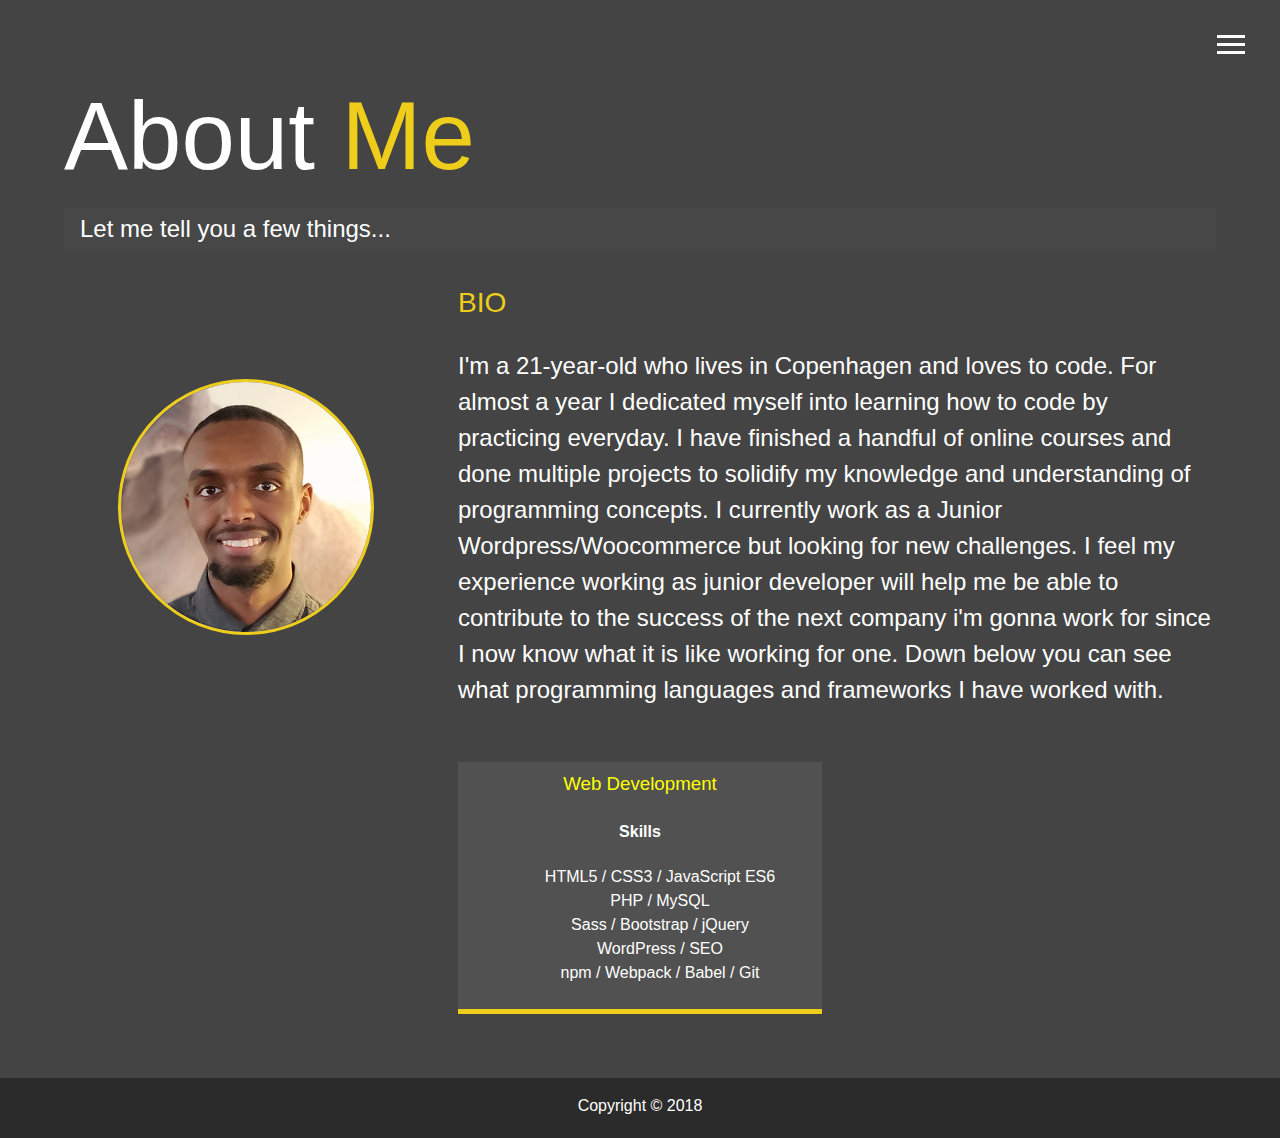
==== about.html @ 7c18eb6d "updated version" ====
<!DOCTYPE html>
<html lang="en">
  <head>
    <meta charset="UTF-8" />
    <meta name="viewport" content="width=device-width, initial-scale=1.0" />
    <meta http-equiv="X-UA-Compatible" content="ie=edge" />
    <link
      rel="stylesheet"
      href="https://use.fontawesome.com/releases/v5.2.0/css/all.css"
      integrity="sha384-hWVjflwFxL6sNzntih27bfxkr27PmbbK/iSvJ+a4+0owXq79v+lsFkW54bOGbiDQ"
      crossorigin="anonymous"
    />

    <link rel="stylesheet" href="css/main.css" />
    <title>About Me</title>
  </head>

  <body>
    <header>
      <div class="menu-btn">
        <div class="btn-line"></div>
        <div class="btn-line"></div>
        <div class="btn-line"></div>
      </div>

      <nav class="menu">
        <div class="menu-branding">
          <div class="portrait"></div>
        </div>
        <ul class="menu-nav">
          <li class="nav-item">
            <a href="index.html" class="nav-link">
              Home
            </a>
          </li>
          <li class="nav-item current">
            <a href="about.html" class="nav-link">
              About Me
            </a>
          </li>
          <li class="nav-item">
            <a href="work.html" class="nav-link">
              My Work
            </a>
          </li>
          <li class="nav-item">
            <a href="contact.html" class="nav-link">
              How To Reach Me
            </a>
          </li>
        </ul>
      </nav>
    </header>

    <main id="about">
      <h1 class="lg-heading">About <span class="text-secondary">Me</span></h1>
      <h2 class="sm-heading">
        Let me tell you a few things...
      </h2>
      <div class="about-info">
        <img src="img/mit-ansigt1.png" alt="Abdulahi Roble" class="bio-image" />

        <div class="bio">
          <h3 class="text-secondary">BIO</h3>
          <p>
            I'm a 21-year-old who lives in Copenhagen and loves to code. For
            almost a year I dedicated myself into learning how to code by
            practicing everyday. I have finished a handful of online courses and
            done multiple projects to solidify my knowledge and understanding of
            programming concepts. I currently work as a Junior
            Wordpress/Woocommerce but looking for new challenges. I feel my
            experience working as junior developer will help me be able to
            contribute to the success of the next company i'm gonna work for
            since I now know what it is like working for one. Down below you can
            see what programming languages and frameworks I have worked with.
          </p>
        </div>

        <div class="job job-2" style="text-align: center;">
          <h3 style="color: yellow">Web Development</h3>
          <h4>Skills</h4>
          <ul style="list-style-type:none;">
            <li>HTML5 / CSS3 / JavaScript ES6</li>
            <li>PHP / MySQL</li>
            <li>Sass / Bootstrap / jQuery</li>
            <li>WordPress / SEO</li>
            <li>npm / Webpack / Babel / Git</li>
          </ul>
        </div>
      </div>
    </main>

    <footer id="main-footer">
      Copyright &copy; 2018
    </footer>

    <script src="js/main.js"></script>
  </body>
</html>
---- css/main.css ----
.menu-btn {
  position: absolute;
  z-index: 3;
  right: 35px;
  top: 35px;
  cursor: pointer;
  transition: all 0.5s ease-out;
}
.menu-btn .btn-line {
  width: 28px;
  height: 3px;
  margin: 0 0 5px 0;
  background: #fff;
  transition: all 0.5s ease-out;
}
.menu-btn.close {
  transform: rotate(180deg);
}
.menu-btn.close .btn-line:nth-child(1) {
  transform: rotate(45deg) translate(5px, 5px);
}
.menu-btn.close .btn-line:nth-child(2) {
  opacity: 0;
}
.menu-btn.close .btn-line:nth-child(3) {
  transform: rotate(-45deg) translate(7px, -6px);
}

.menu {
  position: fixed;
  top: 0;
  width: 100%;
  opacity: 0.9;
  visibility: hidden;
}
.menu.show {
  visibility: visible;
}
.menu-branding,
.menu-nav {
  display: flex;
  flex-flow: column wrap;
  align-items: center;
  justify-content: center;
  float: left;
  width: 50%;
  height: 100vh;
  overflow: hidden;
}
.menu-nav {
  margin: 0;
  padding: 0;
  background: #373737;
  list-style: none;
  transform: translate3d(0, -100%, 0);
  transition: all 0.5s ease-out;
}
.menu-nav.show {
  transform: translate3d(0, 0, 0);
}
.menu-branding {
  background: #444;
  transition: all 0.5s ease-out;
  transform: translate3d(0, 100%, 0);
}
.menu-branding.show {
  transform: translate3d(0, 0, 0);
}
.menu-branding .portrait {
  width: 250px;
  height: 250px;
  background: url("../img/mit-ansigt1.png");
  border-radius: 50%;
  border: solid 3px #ad9925;
}
.menu .nav-item {
  transform: translate3d(600px, 0, 0);
  transition: all 0.5s ease-out;
}
.menu .nav-item.show {
  transform: translate3d(0, 0, 0);
}
.menu .nav-item.current > a {
  color: #eece1a;
}
.menu .nav-link {
  display: inline-block;
  position: relative;
  font-size: 30px;
  text-transform: uppercase;
  padding: 1rem 0;
  font-weight: 300;
  color: #fff;
  text-decoration: none;
  transition: all 0.5s ease-out;
}
.menu .nav-link:hover {
  color: #eece1a;
}

.nav-item:nth-child(1) {
  transition-delay: 0.1s;
}

.nav-item:nth-child(2) {
  transition-delay: 0.2s;
}

.nav-item:nth-child(3) {
  transition-delay: 0.3s;
}

.nav-item:nth-child(4) {
  transition-delay: 0.4s;
}

* {
  box-sizing: border-box;
}

body {
  background: #444;
  color: #fff;
  height: 100%;
  margin: 0;
  font-family: "Segoe UI", Tahoma, Geneva, Verdana, sans-serif;
  line-height: 1.5;
}
body#bg-img {
  background: url(../img/background.jpg);
  background-attachment: fixed;
  background-size: cover;
}
body#bg-img:after {
  content: "";
  position: absolute;
  top: 0;
  right: 0;
  width: 100%;
  height: 100%;
  z-index: -1;
  background: rgba(68, 68, 68, 0.9);
}

h1,
h2,
h3 {
  margin: 0;
  font-weight: 400;
}
h1.lg-heading,
h2.lg-heading,
h3.lg-heading {
  font-size: 6rem;
}
h1.sm-heading,
h2.sm-heading,
h3.sm-heading {
  margin-bottom: 2rem;
  padding: 0.2rem 1rem;
  background: rgba(73, 73, 73, 0.5);
}

a {
  color: #ffffff;
  text-decoration: none;
}

header {
  position: fixed;
  z-index: 2;
  width: 100%;
}

.text-secondary {
  color: #eece1a;
}

main {
  padding: 4rem;
  min-height: calc(100vh - 60px);
}
main .icons {
  margin-top: 1rem;
}
main .icons a {
  padding: 0.4rem;
}
main .icons a:hover {
  color: #eece1a;
  transition: all 0.5s ease-out;
}
main#home {
  overflow: hidden;
}
main#home h1 {
  margin-top: 20vh;
}

.about-info {
  display: grid;
  grid-gap: 30px;
  grid-template-areas:
    "bioimage bio bio"
    "job1 job2 job3";
  grid-template-columns: repeat(3, 1fr);
}
.about-info .bio-image {
  grid-area: bioimage;
  margin: auto;
  border-radius: 50%;
  border: #eece1a 3px solid;
}
.about-info .bio {
  grid-area: bio;
  font-size: 1.5rem;
}
.about-info .job-1 {
  grid-area: job1;
}
.about-info .job-2 {
  grid-area: job2;
}
.about-info .job-3 {
  grid-area: job3;
}
.about-info .job {
  background: #515151;
  padding: 0.5rem;
  border-bottom: #eece1a 5px solid;
}

.projects {
  display: grid;
  grid-gap: 0.7rem;
  grid-template-columns: repeat(3, 1fr);
}
.projects img {
  width: 100%;
  border: 3px #fff solid;
}
.projects img:hover {
  opacity: 0.5;
  border-color: #eece1a;
  transition: all 0.5s ease-out;
}

.boxes {
  display: flex;
  flex-wrap: wrap;
  justify-content: space-evenly;
  align-items: center;
  margin-top: 1rem;
}
.boxes div {
  font-size: 2rem;
  border: 3px #fff solid;
  padding: 1.5rem 2.5rem;
  margin-bottom: 3rem;
  transition: all 0.5s ease-out;
}
.boxes div:hover {
  padding: 0.5rem 1.5rem;
  background: #eece1a;
  color: #000;
}
.boxes div:hover span {
  color: #000;
}

.btn,
.btn-dark,
.btn-light {
  display: block;
  padding: 0.5rem 1rem;
  border: 0;
  margin-bottom: 0.3 rem;
}
.btn:hover,
.btn-dark:hover,
.btn-light:hover {
  background: #eece1a;
  color: #000;
}

.btn-dark {
  background: black;
  color: #fff;
}

.btn-light {
  background: #c4c4c4;
  color: #333;
}

#main-footer {
  text-align: center;
  padding: 1rem;
  background: #2b2b2b;
  color: #fff;
  height: 60px;
}

@media screen and (min-width: 1171px) {
  .projects {
    grid-template-columns: repeat(4, 1fr);
  }
}

@media screen and (min-width: 769px) and (max-width: 1170px) {
  .projects {
    grid-template-columns: repeat(3, 1fr);
  }
}

@media screen and (max-width: 768px) {
  main {
    align-items: center;
    text-align: center;
  }
  main .lg-heading {
    line-height: 1;
    margin-bottom: 1rem;
  }
  ul.menu-nav,
  div.menu-branding {
    float: none;
    width: 100%;
    min-height: 0;
  }
  ul.menu-nav.show,
  div.menu-branding.show {
    transform: translate3d(0, 0, 0);
  }
  .menu-nav {
    height: 75vh;
    transform: translate3d(-100%, 0, 0);
    font-size: 24px;
  }
  .menu-branding {
    height: 25vh;
    transform: translate3d(100%, 0, 0);
  }
  .menu-branding .portrait {
    background: url("../img/mit-ansigt.png");
    width: 150px;
    height: 150px;
  }
  .about-info {
    grid-template-areas:
      "bioimage"
      "bio"
      "job1"
      "job2"
      "job3";
    grid-template-columns: 1fr;
  }
  .projects {
    grid-template-columns: repeat(2, 1fr);
  }
}

@media screen and (max-width: 500px) {
  main#home h1 {
    margin-top: 10vh;
  }
  .projects {
    grid-template-columns: 1fr;
  }
}

@media screen and (max-width: 500px) and (max-width: 500px) {
  main {
    padding: 2rem;
  }
  main #home h1 {
    margin-top: 10vh;
  }
  main .lg-heading {
    margin-top: 1rem;
    font-size: 5rem;
  }
  .projects {
    grid-template-columns: 1fr;
  }
}
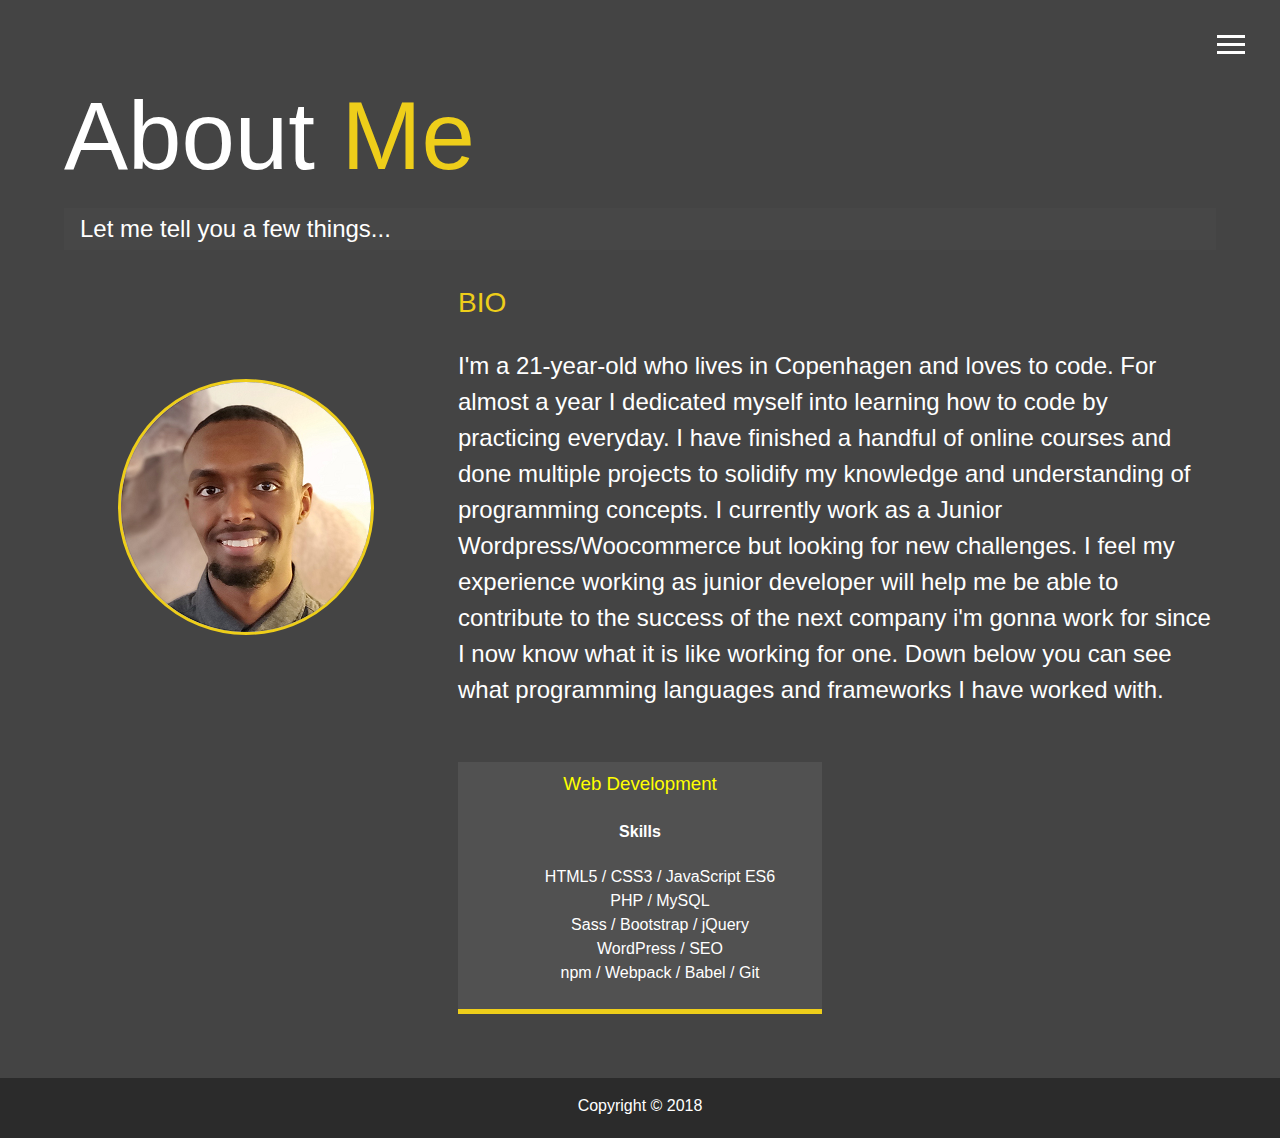
==== commit d086e5e4: "remove contact" ====
--- a/about.html
+++ b/about.html
@@ -29,24 +29,13 @@
         </div>
         <ul class="menu-nav">
           <li class="nav-item">
-            <a href="index.html" class="nav-link">
-              Home
-            </a>
+            <a href="index.html" class="nav-link"> Home </a>
           </li>
           <li class="nav-item current">
-            <a href="about.html" class="nav-link">
-              About Me
-            </a>
+            <a href="about.html" class="nav-link"> About Me </a>
           </li>
           <li class="nav-item">
-            <a href="work.html" class="nav-link">
-              My Work
-            </a>
-          </li>
-          <li class="nav-item">
-            <a href="contact.html" class="nav-link">
-              How To Reach Me
-            </a>
+            <a href="work.html" class="nav-link"> My Work </a>
           </li>
         </ul>
       </nav>
@@ -54,9 +43,7 @@
 
     <main id="about">
       <h1 class="lg-heading">About <span class="text-secondary">Me</span></h1>
-      <h2 class="sm-heading">
-        Let me tell you a few things...
-      </h2>
+      <h2 class="sm-heading">Let me tell you a few things...</h2>
       <div class="about-info">
         <img src="img/mit-ansigt1.png" alt="Abdulahi Roble" class="bio-image" />
 
@@ -76,10 +63,10 @@
           </p>
         </div>
 
-        <div class="job job-2" style="text-align: center;">
+        <div class="job job-2" style="text-align: center">
           <h3 style="color: yellow">Web Development</h3>
           <h4>Skills</h4>
-          <ul style="list-style-type:none;">
+          <ul style="list-style-type: none">
             <li>HTML5 / CSS3 / JavaScript ES6</li>
             <li>PHP / MySQL</li>
             <li>Sass / Bootstrap / jQuery</li>
@@ -90,9 +77,7 @@
       </div>
     </main>
 
-    <footer id="main-footer">
-      Copyright &copy; 2018
-    </footer>
+    <footer id="main-footer">Copyright &copy; 2018</footer>
 
     <script src="js/main.js"></script>
   </body>
